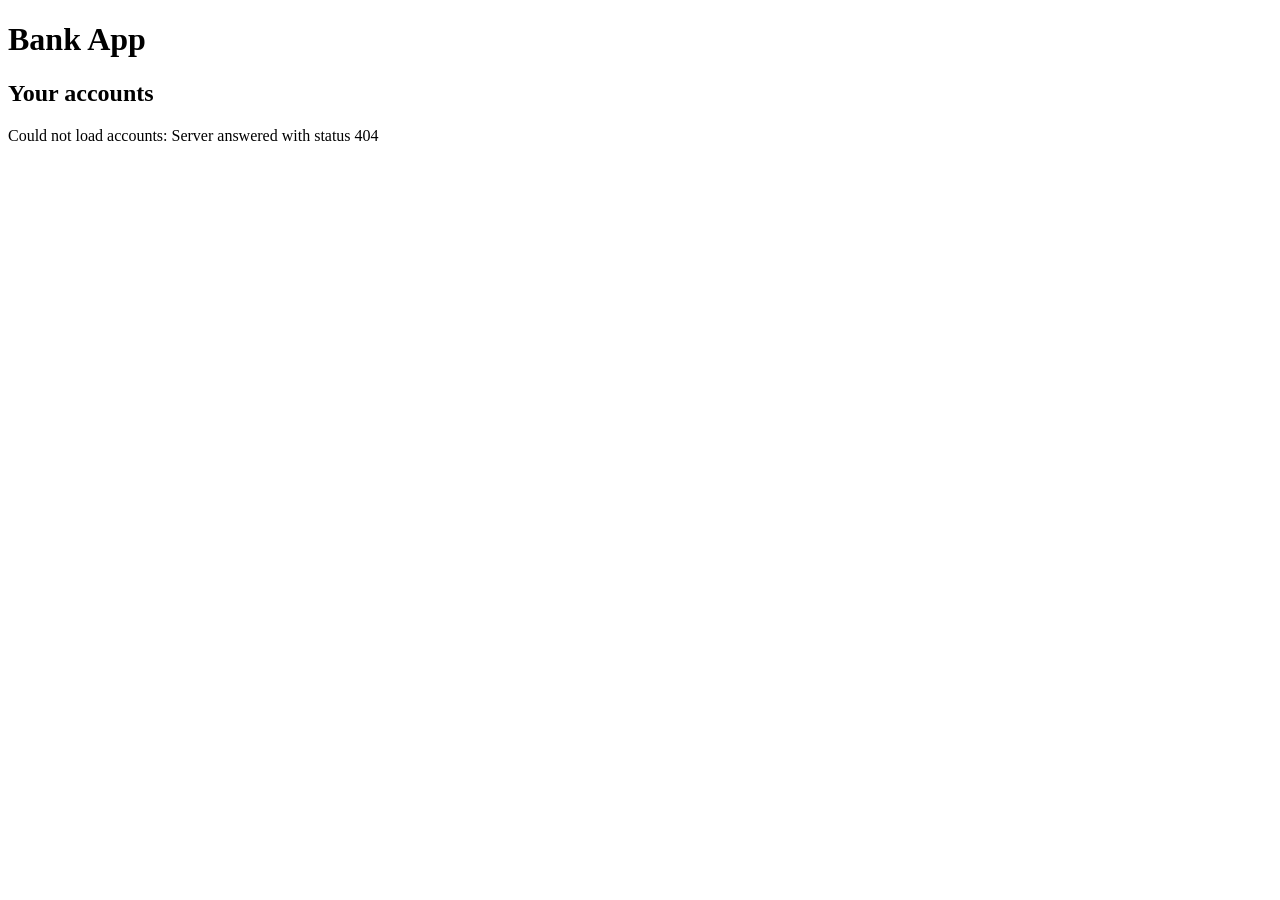
==== bank-api/src/main/resources/static/index.html @ d5f1b3c3 "BA-28: Serve dashboard page that lists accounts" ====
<!DOCTYPE html>
<html lang="en">
<head>
    <meta charset="UTF-8">
    <meta name="viewport" content="width=device-width, initial-scale=1.0">
    <title>Bank App</title>
</head>
<body>
<header>
    <h1>Bank App</h1>
</header>

<main>
    <h2>Your accounts</h2>
    <p id="status">Loading accounts…</p>
    <div id="accounts"></div>
</main>

<script src="app.js"></script>
</body>
</html>
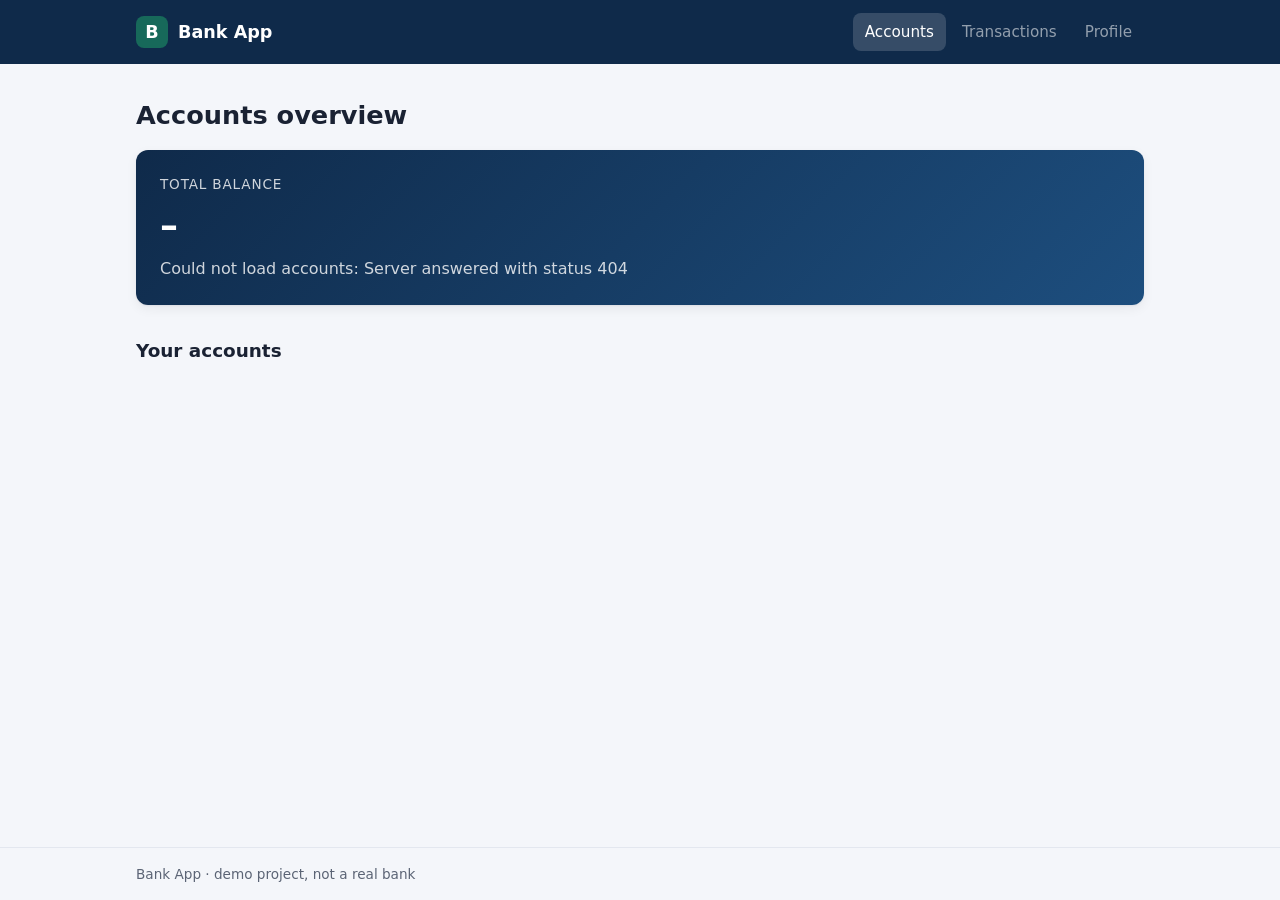
==== commit d5ff7ae9: "BA-29: Bank-style dashboard with header, total balance and responsive cards" ====
--- a/bank-api/src/main/resources/static/index.html
+++ b/bank-api/src/main/resources/static/index.html
@@ -3,19 +3,43 @@
 <head>
     <meta charset="UTF-8">
     <meta name="viewport" content="width=device-width, initial-scale=1.0">
-    <title>Bank App</title>
+    <title>Bank App · Accounts</title>
+    <link rel="stylesheet" href="styles.css">
 </head>
 <body>
-<header>
-    <h1>Bank App</h1>
+<header class="site-header">
+    <div class="container header-inner">
+        <a class="brand" href="/">
+            <span class="brand-mark" aria-hidden="true">B</span>
+            <span class="brand-name">Bank App</span>
+        </a>
+        <nav class="main-nav" aria-label="Main">
+            <a href="/" aria-current="page">Accounts</a>
+            <span class="nav-soon" title="Coming in Phase 9">Transactions</span>
+            <span class="nav-soon" title="Coming in Phase 8">Profile</span>
+        </nav>
+    </div>
 </header>
 
-<main>
-    <h2>Your accounts</h2>
-    <p id="status">Loading accounts…</p>
-    <div id="accounts"></div>
+<main class="container">
+    <h1 class="page-title">Accounts overview</h1>
+
+    <section class="summary" aria-labelledby="summary-label">
+        <p class="summary-label" id="summary-label">Total balance</p>
+        <p class="summary-amount" id="total">–</p>
+        <p class="summary-meta" id="status">Loading accounts…</p>
+    </section>
+
+    <section aria-labelledby="accounts-title">
+        <h2 class="section-title" id="accounts-title">Your accounts</h2>
+        <div class="account-grid" id="accounts"></div>
+    </section>
 </main>
 
-<script src="app.js"></script>
+<footer class="site-footer">
+    <div class="container">Bank App · demo project, not a real bank</div>
+</footer>
+
+<script type="module" src="app.js"></script>
 </body>
 </html>
--- a/bank-api/src/main/resources/static/styles.css
+++ b/bank-api/src/main/resources/static/styles.css
@@ -0,0 +1,211 @@
+/* ---------- Design tokens: change a color here, it changes everywhere ---------- */
+:root {
+    --bg: #f4f6fa;
+    --surface: #ffffff;
+    --text: #1a2233;
+    --muted: #5b6475;
+    --border: #e3e7ef;
+    --brand: #0f2a4a;
+    --brand-2: #1d4e7e;
+    --accent: #17695a;
+    --accent-soft: #e3f2ed;
+    --radius: 12px;
+    --shadow: 0 1px 2px rgba(16, 24, 40, 0.06), 0 4px 12px rgba(16, 24, 40, 0.06);
+    font-family: system-ui, -apple-system, "Segoe UI", Roboto, sans-serif;
+}
+
+*, *::before, *::after {
+    box-sizing: border-box;
+}
+
+body {
+    margin: 0;
+    min-height: 100vh;
+    display: flex;
+    flex-direction: column;
+    background: var(--bg);
+    color: var(--text);
+    line-height: 1.5;
+}
+
+main {
+    flex: 1;
+}
+
+.container {
+    width: 100%;
+    max-width: 1040px;
+    margin: 0 auto;
+    padding: 0 16px;
+}
+
+/* ---------- Header and navigation ---------- */
+.site-header {
+    background: var(--brand);
+    color: #ffffff;
+}
+
+.header-inner {
+    display: flex;
+    flex-wrap: wrap;
+    align-items: center;
+    justify-content: space-between;
+    gap: 8px 16px;
+    min-height: 64px;
+    padding-top: 8px;
+    padding-bottom: 8px;
+}
+
+.brand {
+    display: flex;
+    align-items: center;
+    gap: 10px;
+    color: inherit;
+    text-decoration: none;
+    font-weight: 700;
+    font-size: 1.1rem;
+}
+
+.brand-mark {
+    display: grid;
+    place-items: center;
+    width: 32px;
+    height: 32px;
+    border-radius: 8px;
+    background: var(--accent);
+}
+
+.main-nav {
+    display: flex;
+    gap: 4px;
+}
+
+.main-nav a,
+.nav-soon {
+    padding: 8px 12px;
+    border-radius: 8px;
+    font-size: 0.95rem;
+}
+
+.main-nav a {
+    color: inherit;
+    text-decoration: none;
+}
+
+.main-nav a:hover {
+    background: rgba(255, 255, 255, 0.08);
+}
+
+.main-nav a[aria-current="page"] {
+    background: rgba(255, 255, 255, 0.16);
+}
+
+.nav-soon {
+    color: rgba(255, 255, 255, 0.55);
+    cursor: not-allowed;
+}
+
+/* ---------- Page title and total balance ---------- */
+.page-title {
+    margin: 32px 0 16px;
+    font-size: 1.6rem;
+}
+
+.summary {
+    padding: 24px;
+    border-radius: var(--radius);
+    background: linear-gradient(135deg, var(--brand), var(--brand-2));
+    color: #ffffff;
+    box-shadow: var(--shadow);
+}
+
+.summary-label {
+    margin: 0;
+    font-size: 0.85rem;
+    text-transform: uppercase;
+    letter-spacing: 0.06em;
+    opacity: 0.8;
+}
+
+.summary-amount {
+    margin: 4px 0;
+    font-size: 2.25rem;
+    font-weight: 700;
+    font-variant-numeric: tabular-nums;
+}
+
+.summary-meta {
+    margin: 0;
+    opacity: 0.8;
+}
+
+/* ---------- Account cards ---------- */
+.section-title {
+    margin: 32px 0 12px;
+    font-size: 1.15rem;
+}
+
+.account-grid {
+    display: grid;
+    grid-template-columns: repeat(auto-fill, minmax(260px, 1fr));
+    gap: 16px;
+    padding-bottom: 32px;
+}
+
+.account-card {
+    display: flex;
+    flex-direction: column;
+    gap: 4px;
+    padding: 20px;
+    border: 1px solid var(--border);
+    border-radius: var(--radius);
+    background: var(--surface);
+    box-shadow: var(--shadow);
+}
+
+.account-type {
+    align-self: flex-start;
+    padding: 2px 10px;
+    border-radius: 999px;
+    background: var(--accent-soft);
+    color: var(--accent);
+    font-size: 0.75rem;
+    font-weight: 600;
+}
+
+.account-name {
+    margin: 8px 0 0;
+    font-size: 1.1rem;
+}
+
+.account-meta {
+    margin: 0;
+    color: var(--muted);
+    font-size: 0.9rem;
+}
+
+.account-balance {
+    margin: 12px 0 0;
+    font-size: 1.5rem;
+    font-weight: 700;
+    font-variant-numeric: tabular-nums;
+}
+
+/* ---------- Footer ---------- */
+.site-footer {
+    padding: 16px 0;
+    border-top: 1px solid var(--border);
+    color: var(--muted);
+    font-size: 0.85rem;
+}
+
+/* ---------- Small screens (phones) ---------- */
+@media (max-width: 480px) {
+    .page-title {
+        font-size: 1.35rem;
+    }
+
+    .summary-amount {
+        font-size: 1.8rem;
+    }
+}
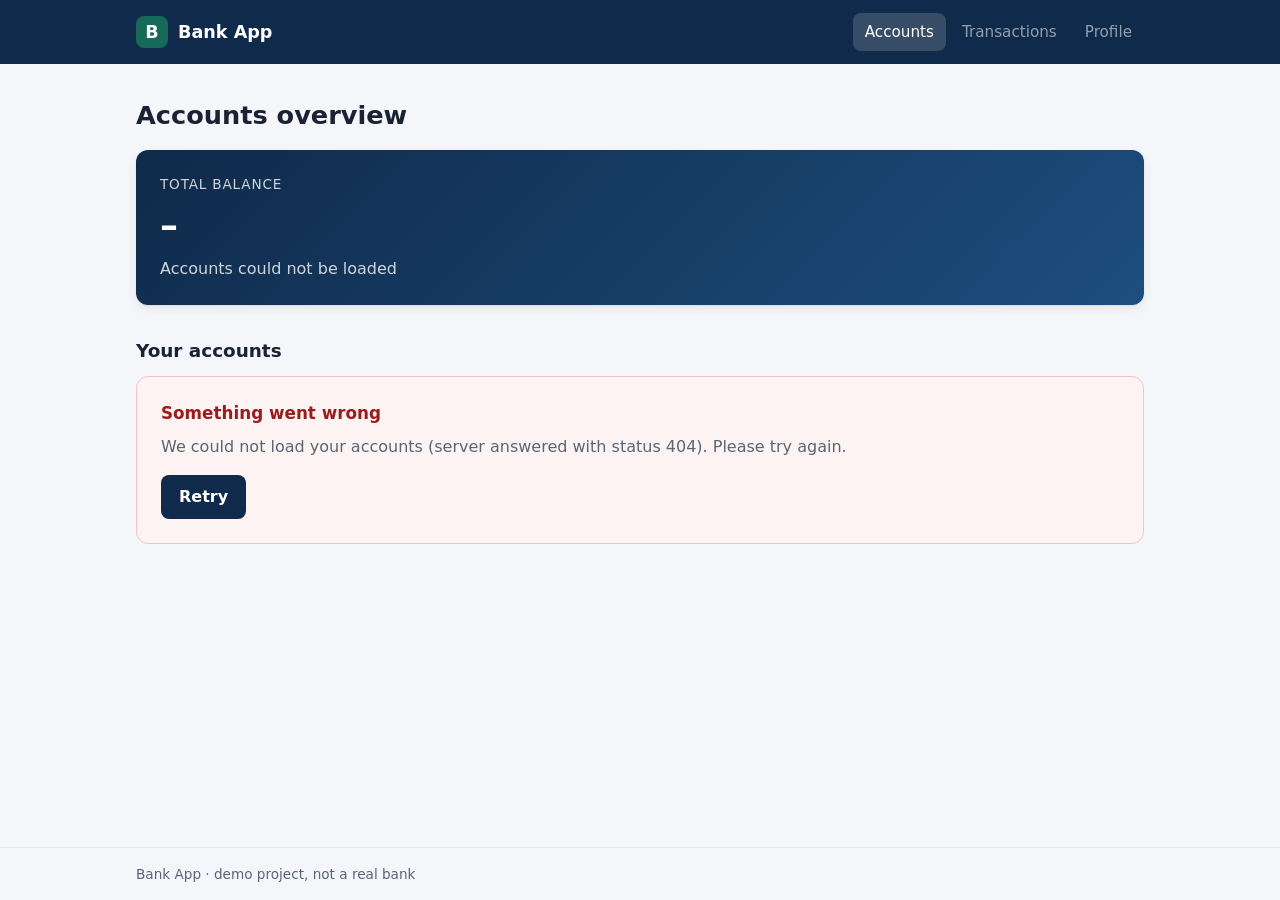
==== commit 98ce303c: "BA-30: Loading, empty and error states with Retry" ====
--- a/bank-api/src/main/resources/static/index.html
+++ b/bank-api/src/main/resources/static/index.html
@@ -27,12 +27,13 @@
     <section class="summary" aria-labelledby="summary-label">
         <p class="summary-label" id="summary-label">Total balance</p>
         <p class="summary-amount" id="total">–</p>
-        <p class="summary-meta" id="status">Loading accounts…</p>
+        <p class="summary-meta" id="status" aria-live="polite">Loading accounts…</p>
     </section>
 
     <section aria-labelledby="accounts-title">
         <h2 class="section-title" id="accounts-title">Your accounts</h2>
-        <div class="account-grid" id="accounts"></div>
+        <div class="state" id="state" hidden></div>
+        <div class="account-grid" id="accounts" aria-busy="true"></div>
     </section>
 </main>
 
--- a/bank-api/src/main/resources/static/styles.css
+++ b/bank-api/src/main/resources/static/styles.css
@@ -208,4 +208,101 @@
     .summary-amount {
         font-size: 1.8rem;
     }
+}
+/* ---------- Loading, empty and error states (BA-30) ---------- */
+[hidden] {
+    display: none !important;
+}
+
+.skeleton-card {
+    gap: 12px;
+}
+
+.skeleton-line {
+    height: 14px;
+    border-radius: 6px;
+    background: linear-gradient(90deg, #e9edf3 25%, #f5f7fa 50%, #e9edf3 75%);
+    background-size: 200% 100%;
+    animation: shimmer 1.4s ease-in-out infinite;
+}
+
+.skeleton-line.short {
+    width: 35%;
+}
+
+.skeleton-line.medium {
+    width: 65%;
+}
+
+.skeleton-line.large {
+    width: 50%;
+    height: 24px;
+}
+
+@keyframes shimmer {
+    from {
+        background-position: 200% 0;
+    }
+    to {
+        background-position: -200% 0;
+    }
+}
+
+.state {
+    display: flex;
+    flex-direction: column;
+    align-items: flex-start;
+    gap: 8px;
+    margin-bottom: 32px;
+    padding: 24px;
+    border: 1px solid var(--border);
+    border-radius: var(--radius);
+    background: var(--surface);
+}
+
+.state-error {
+    border-color: #f1c4c4;
+    background: #fdf3f3;
+}
+
+.state-title {
+    margin: 0;
+    font-size: 1.05rem;
+    font-weight: 600;
+}
+
+.state-error .state-title {
+    color: #9b1c1c;
+}
+
+.state-text {
+    margin: 0;
+    color: var(--muted);
+}
+
+.button {
+    margin-top: 8px;
+    padding: 10px 18px;
+    border: none;
+    border-radius: 8px;
+    background: var(--brand);
+    color: #ffffff;
+    font: inherit;
+    font-weight: 600;
+    cursor: pointer;
+}
+
+.button:hover {
+    background: var(--brand-2);
+}
+
+.button:focus-visible {
+    outline: 3px solid var(--accent);
+    outline-offset: 2px;
+}
+
+@media (prefers-reduced-motion: reduce) {
+    .skeleton-line {
+        animation: none;
+    }
 }
